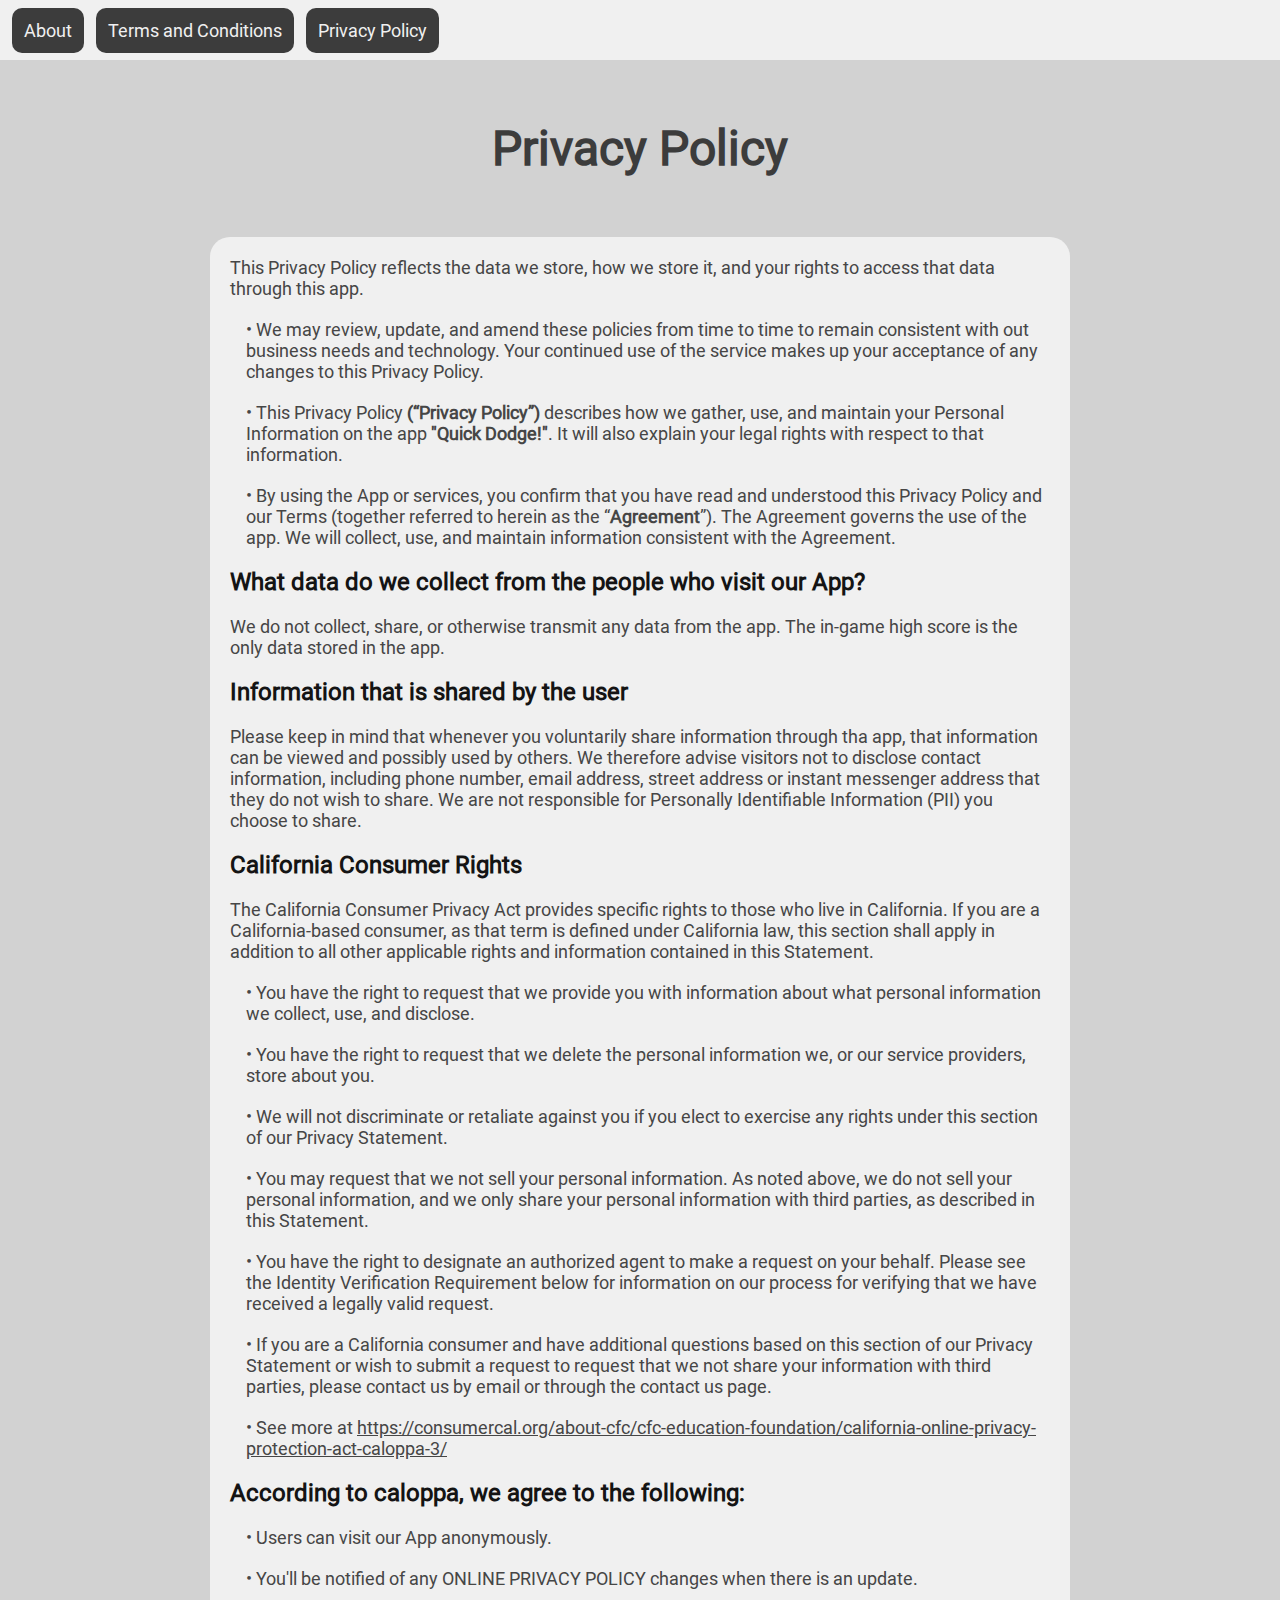
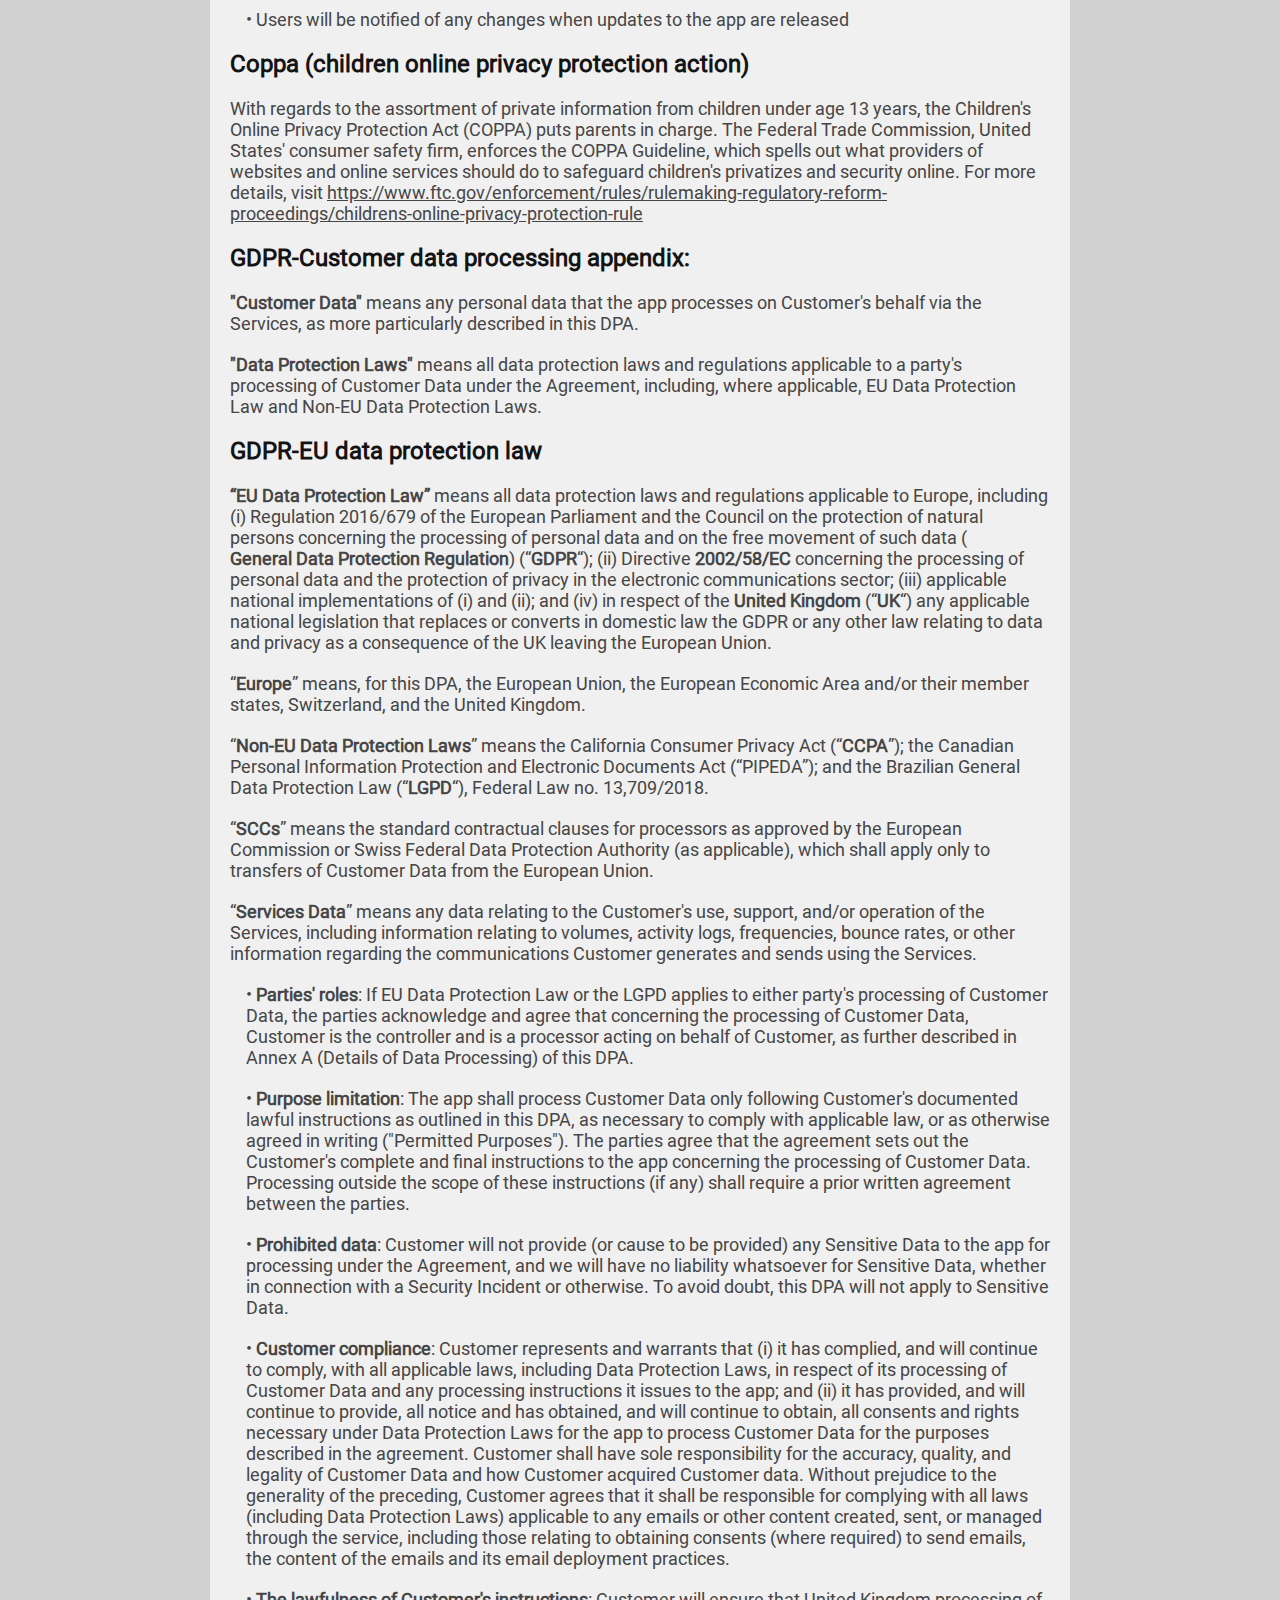
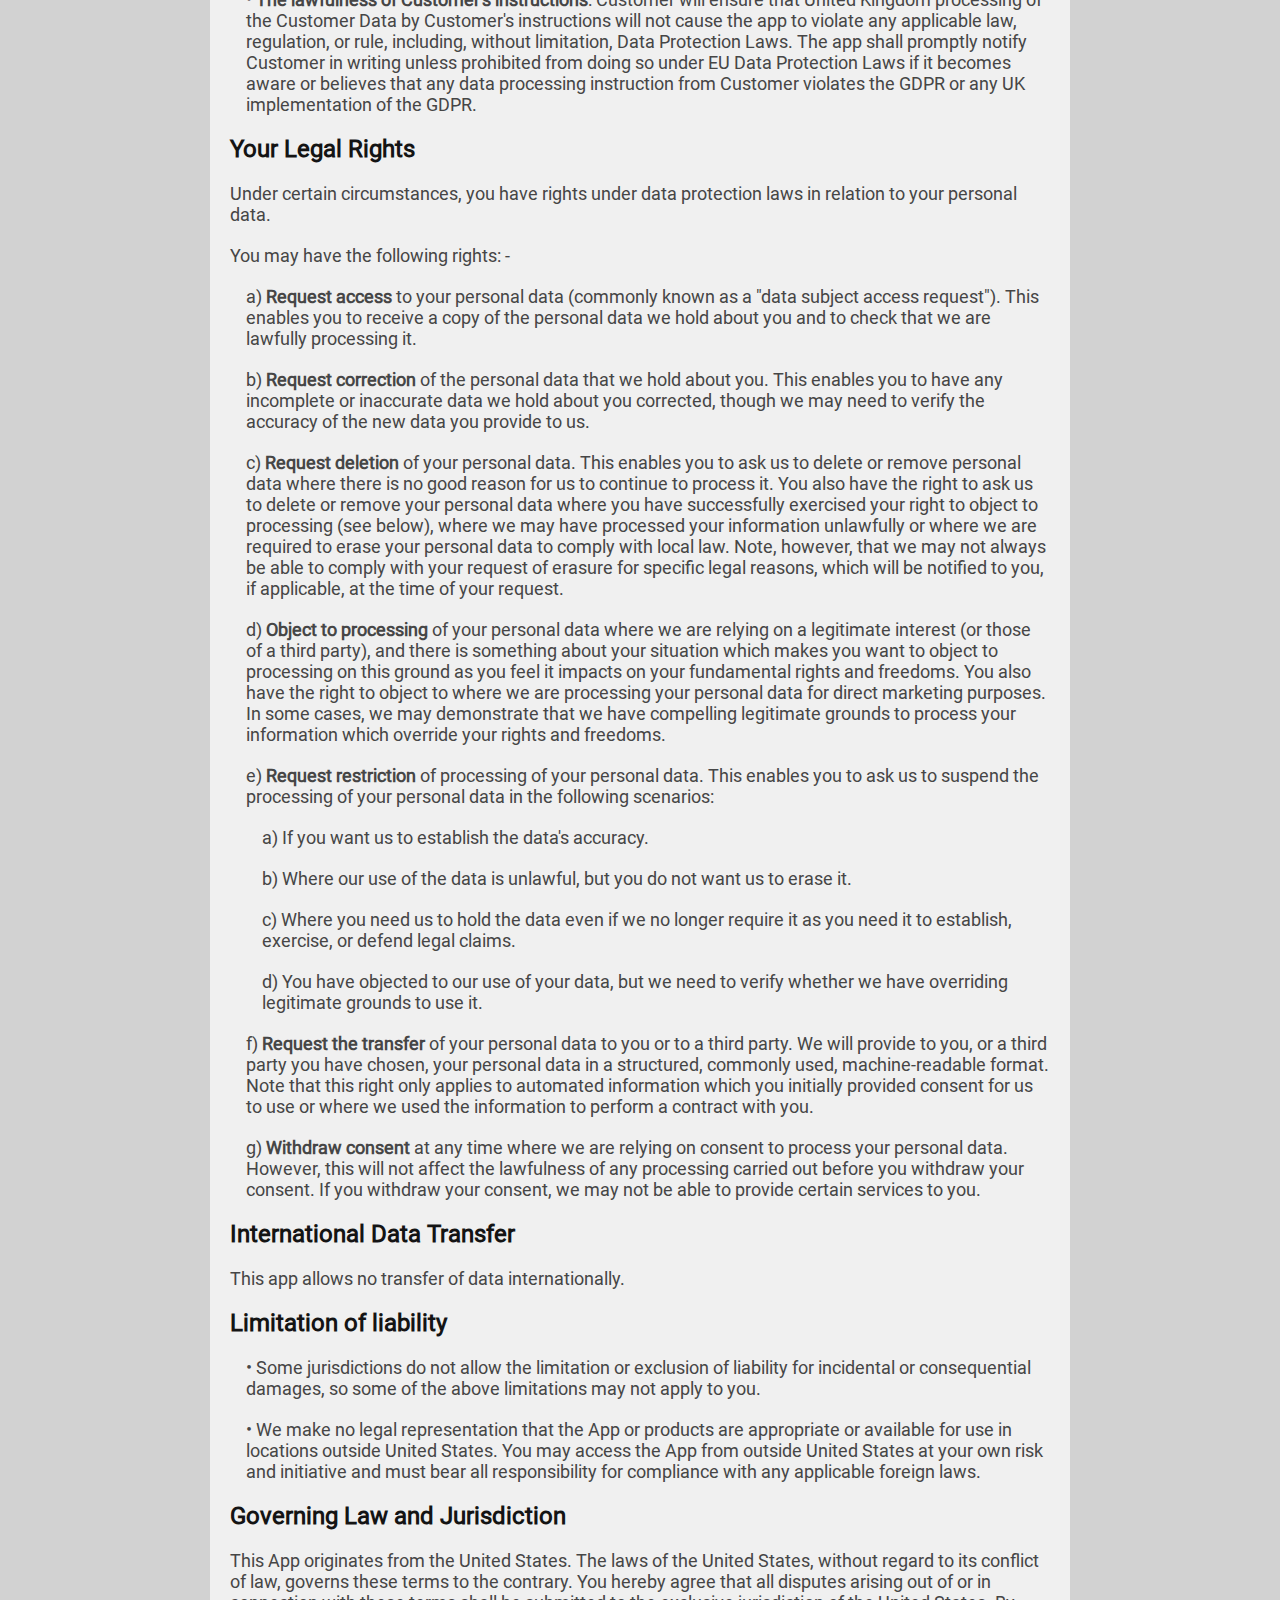
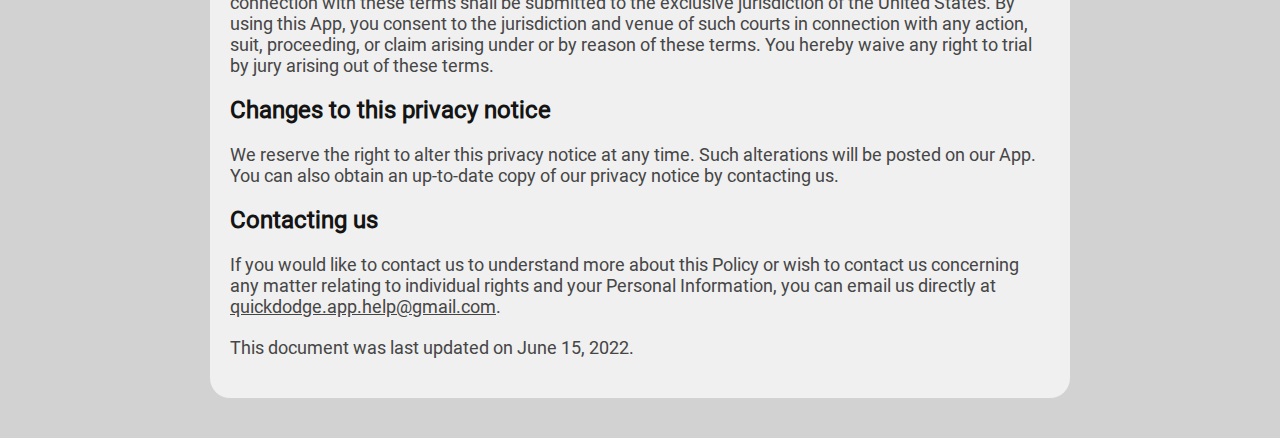
==== privacy-policy.html @ d9922ea0 "initial commit" ====
<!DOCTYPE html>
<html>
    <head>
        <title>Quick Dodge! - Privacy Policy</title>
        <meta name="author" content="Matthew Perlman" />
        <meta name="description" content="Support website for the app Quick Dodge!" />
        <meta name="viewport" content="width=device-width, initial-scale=1.0">
        <link rel="stylesheet" href="styles.css" />
    </head>
    <body>
        <header>
            <a style="text-decoration: none;" href="index.html" target="_self">
                <div class="navigation-button">About</div>
            </a>
            <a style="text-decoration: none;" href="terms-and-conditions.html" target="_self">
                <div class="navigation-button">Terms and Conditions</div>
            </a>
            <a style="text-decoration: none;" href="privacy-policy.html" target="_self">
                <div class="navigation-button">Privacy Policy</div>
            </a>
        </header>
        <h1>Privacy Policy</h1>
        <div class="content">
            <div class="content-normal">
                This Privacy Policy reflects the data we store, how we store it, and your rights to access that data through this app.
            </div>
            <div class="content-normal content-indent1">
                • We may review, update, and amend these policies from time to time to remain consistent with out business needs and technology.
                Your continued use of the service makes up your acceptance of any changes to this Privacy Policy.
            </div>
            <div class="content-normal content-indent1">
                • This Privacy Policy <div class="content-bold">(“Privacy Policy”)</div> describes how we gather, use, and maintain your Personal Information on the app <div class="content-bold">"Quick Dodge!"</div>.
                It will also explain your legal rights with respect to that information.
            </div>
            <div class="content-normal content-indent1">
                • By using the App or services, you confirm that you have read and understood this Privacy Policy and our Terms (together referred to herein as the “<div class="content-bold">Agreement</div>”).
                The Agreement governs the use of the app.
                We will collect, use, and maintain information consistent with the Agreement.
            </div>
            <div class="content-subheader">What data do we collect from the people who visit our App?</div>
            <div class="content-normal">
                We do not collect, share, or otherwise transmit any data from the app.
                The in-game high score is the only data stored in the app.
            </div>
            <div class="content-subheader">Information that is shared by the user</div>
            <div class="content-normal">
                Please keep in mind that whenever you voluntarily share information through tha app, that information can be viewed and possibly used by others.
                We therefore advise visitors not to disclose contact information, including phone number, email address, street address or instant messenger address that they do not wish to share.
                We are not responsible for Personally Identifiable Information (PII)  you choose to share.
            </div>
            <div class="content-subheader">California Consumer Rights</div>
            <div class="content-normal">
                The California Consumer Privacy Act provides specific rights to those who live in California.
                If you are a California-based consumer, as that term is defined under California law, this section shall apply in addition to all other applicable rights and information contained in this Statement.
            </div>
            <div class="content-normal content-indent1">
                • You have the right to request that we provide you with information about what personal information we collect, use, and disclose.
            </div>
            <div class="content-normal content-indent1">
                • You have the right to request that we delete the personal information we, or our service providers, store about you. 
            </div>
            <div class="content-normal content-indent1">
                • We will not discriminate or retaliate against you if you elect to exercise any rights under this section of our Privacy Statement.
            </div>
            <div class="content-normal content-indent1">
                • You may request that we not sell your personal information. As noted above, we do not sell your personal information, and we only share your personal information with third parties, as described in this Statement.
            </div>
            <div class="content-normal content-indent1">
                • You have the right to designate an authorized agent to make a request on your behalf.
                Please see the Identity Verification Requirement below for information on our process for verifying that we have received a legally valid request.
            </div>
            <div class="content-normal content-indent1">
                • If you are a California consumer and have additional questions based on this section of our Privacy Statement or wish to submit a request to request that we not share your information with third parties, please contact us by email or through the contact us page.
            </div>
            <div class="content-normal content-indent1">
                • See more at <a class="content-link" href="https://consumercal.org/about-cfc/cfc-education-foundation/california-online-privacy-protection-act-caloppa-3/" target="_blank">https://consumercal.org/about-cfc/cfc-education-foundation/california-online-privacy-protection-act-caloppa-3/</a>
            </div>
            <div class="content-subheader">According to caloppa, we agree to the following:</div>
            <div class="content-normal content-indent1">
                • Users can visit our App anonymously.
            </div>
            <div class="content-normal content-indent1">
                • You'll be notified of any ONLINE PRIVACY POLICY changes when there is an update.
            </div>
            <div class="content-normal content-indent1">
                • Users will be notified of any changes when updates to the app are released
            </div>
            <div class="content-subheader">Coppa (children online privacy protection action)</div>
            <div class="content-normal">
                With regards to the assortment of private information from children under age 13 years, the Children's Online Privacy Protection Act (COPPA) puts parents in charge.
                The Federal Trade Commission, United States' consumer safety firm, enforces the COPPA Guideline, which spells out what providers of websites and online services should do to safeguard children's privatizes and security online.
                For more details, visit <a class="content-link" href="https://www.ftc.gov/enforcement/rules/rulemaking-regulatory-reform-proceedings/childrens-online-privacy-protection-rule" target="_blank">https://www.ftc.gov/enforcement/rules/rulemaking-regulatory-reform-proceedings/childrens-online-privacy-protection-rule</a>
            </div>
            <div class="content-subheader">GDPR-Customer data processing appendix:</div>
            <div class="content-normal">
                <div class="content-bold">"Customer Data"</div> means any personal data that the app processes on Customer's behalf via the Services, as more particularly described in this DPA.
            </div>
            <div class="content-normal">
                <div class="content-bold">"Data Protection Laws"</div> means all data protection laws and regulations applicable to a party's processing of Customer Data under the Agreement, including, where applicable, EU Data Protection Law and Non-EU Data Protection Laws.
            </div>
            <div class="content-subheader">GDPR-EU data protection law</div>
            <div class="content-normal">
                <div class="content-bold">“EU Data Protection Law”</div> means all data protection laws and regulations applicable to Europe, including (i) Regulation 2016/679 of the European Parliament and the Council on the protection of natural persons concerning the processing of personal data and on the free movement of such data (<div class="content-bold">General Data Protection Regulation</div>) (“<div class="content-bold">GDPR</div>“);
                (ii) Directive <div class="content-bold">2002/58/EC</div> concerning the processing of personal data and the protection of privacy in the electronic communications sector; (iii) applicable national implementations of (i) and (ii); and (iv) in respect of the <div class="content-bold">United Kingdom</div> (“<div class="content-bold">UK</div>“) any applicable national legislation that replaces or converts in domestic law the GDPR or any other law relating to data and privacy as a consequence of the UK leaving the European Union.
            </div>
            <div class="content-normal">
                “<div class="content-bold">Europe</div>” means, for this DPA, the European Union, the European Economic Area and/or their member states, Switzerland, and the United Kingdom.
            </div>
            <div class="content-normal">
                “<div class="content-bold">Non-EU Data Protection Laws</div>” means the California Consumer Privacy Act (“<div class="content-bold">CCPA</div>”);
                the Canadian Personal Information Protection and Electronic Documents Act (“PIPEDA”);
                and the Brazilian General Data Protection Law (“<div class="content-bold">LGPD</div>“), Federal Law no. 13,709/2018.
            </div>
            <div class="content-normal">
                “<div class="content-bold">SCCs</div>” means the standard contractual clauses for processors as approved by the European Commission or Swiss Federal Data Protection Authority (as applicable), which shall apply only to transfers of Customer Data from the European Union.
            </div>
            <div class="content-normal">
                “<div class="content-bold">Services Data</div>” means any data relating to the Customer's use, support, and/or operation of the Services, including information relating to volumes, activity logs, frequencies, bounce rates, or other information regarding the communications Customer generates and sends using the Services.
            </div>
            <div class="content-normal content-indent1">
                • <div class="content-bold">Parties' roles</div>:
                If EU Data Protection Law or the LGPD applies to either party's processing of Customer Data, the parties acknowledge and agree that concerning the processing of Customer Data, Customer is the controller and is a processor acting on behalf of Customer, as further described in Annex A (Details of Data Processing) of this DPA.
            </div>
            <div class="content-normal content-indent1">
                • <div class="content-bold">Purpose limitation</div>:
                The app shall process Customer Data only following Customer's documented lawful instructions as outlined in this DPA, as necessary to comply with applicable law, or as otherwise agreed in writing ("Permitted Purposes").
                The parties agree that the agreement sets out the Customer's complete and final instructions to the app concerning the processing of Customer Data.
                Processing outside the scope of these instructions (if any) shall require a prior written agreement between the parties.
            </div>
            <div class="content-normal content-indent1">
                • <div class="content-bold">Prohibited data</div>:
                Customer will not provide (or cause to be provided) any Sensitive Data to the app for processing under the Agreement, and we will have no liability whatsoever for Sensitive Data, whether in connection with a Security Incident or otherwise.
                To avoid doubt, this DPA will not apply to Sensitive Data.
            </div>
            <div class="content-normal content-indent1">
                • <div class="content-bold">Customer compliance</div>:
                Customer represents and warrants that (i) it has complied, and will continue to comply, with all applicable laws, including Data Protection Laws, in respect of its processing of Customer Data and any processing instructions it issues to the app;
                and (ii) it has provided, and will continue to provide, all notice and has obtained, and will continue to obtain, all consents and rights necessary under Data Protection Laws for the app to process Customer Data for the purposes described in the agreement.
                Customer shall have sole responsibility for the accuracy, quality, and legality of Customer Data and how Customer acquired Customer data.
                Without prejudice to the generality of the preceding, Customer agrees that it shall be responsible for complying with all laws (including Data Protection Laws) applicable to any emails or other content created, sent, or managed through the service, including those relating to obtaining consents (where required) to send emails, the content of the emails and its email deployment practices.
            </div>
            <div class="content-normal content-indent1">
                • <div class="content-bold">The lawfulness of Customer's instructions</div>:
                Customer will ensure that United Kingdom processing of the Customer Data by Customer's instructions will not cause the app to violate any applicable law, regulation, or rule, including, without limitation, Data Protection Laws.
                The app shall promptly notify Customer in writing unless prohibited from doing so under EU Data Protection Laws if it becomes aware or believes that any data processing instruction from Customer violates the GDPR or any UK implementation of the GDPR.
            </div>
            <div class="content-subheader">Your Legal Rights</div>
            <div class="content-normal">
                Under certain circumstances, you have rights under data protection laws in relation to your personal data.
            </div>
            <div class="content-normal content-bold">
                You may have the following rights: -
            </div>
            <div class="content-normal content-indent1">
                a) <div class="content-bold">Request access</div> to your personal data (commonly known as a "data subject access request").
                This enables you to receive a copy of the personal data we hold about you and to check that we are lawfully processing it.
            </div>
            <div class="content-normal content-indent1">
                b) <div class="content-bold">Request correction</div> of the personal data that we hold about you.
                This enables you to have any incomplete or inaccurate data we hold about you corrected, though we may need to verify the accuracy of the new data you provide to us.
            </div>
            <div class="content-normal content-indent1">
                c) <div class="content-bold">Request deletion</div> of your personal data.
                This enables you to ask us to delete or remove personal data where there is no good reason for us to continue to process it.
                You also have the right to ask us to delete or remove your personal data where you have successfully exercised your right to object to processing (see below), where we may have processed your information unlawfully or where we are required to erase your personal data to comply with local law.
                Note, however, that we may not always be able to comply with your request of erasure for specific legal reasons, which will be notified to you, if applicable, at the time of your request.
            </div>
            <div class="content-normal content-indent1">
                d) <div class="content-bold">Object to processing</div> of your personal data where we are relying on a legitimate interest (or those of a third party), and there is something about your situation which makes you want to object to processing on this ground as you feel it impacts on your fundamental rights and freedoms.
                You also have the right to object to where we are processing your personal data for direct marketing purposes.
                In some cases, we may demonstrate that we have compelling legitimate grounds to process your information which override your rights and freedoms.
            </div>
            <div class="content-normal content-indent1">
                e) <div class="content-bold">Request restriction</div> of processing of your personal data. This enables you to ask us to suspend the processing of your personal data in the following scenarios:
            </div>
            <div class="content-normal content-indent2">
                a) If you want us to establish the data's accuracy.
            </div>
            <div class="content-normal content-indent2">
                b) Where our use of the data is unlawful, but you do not want us to erase it.
            </div>
            <div class="content-normal content-indent2">
                c) Where you need us to hold the data even if we no longer require it as you need it to establish, exercise, or defend legal claims.
            </div>
            <div class="content-normal content-indent2">
                d) You have objected to our use of your data, but we need to verify whether we have overriding legitimate grounds to use it.
            </div>
            <div class="content-normal content-indent1">
                f) <div class="content-bold">Request the transfer</div> of your personal data to you or to a third party.
                We will provide to you, or a third party you have chosen, your personal data in a structured, commonly used, machine-readable format.
                Note that this right only applies to automated information which you initially provided consent for us to use or where we used the information to perform a contract with you.
            </div>
            <div class="content-normal content-indent1">
                g) <div class="content-bold">Withdraw consent</div>
                at any time where we are relying on consent to process your personal data.
                However, this will not affect the lawfulness of any processing carried out before you withdraw your consent.
                If you withdraw your consent, we may not be able to provide certain services to you.
            </div>
            <div class="content-subheader">International Data Transfer</div>
            <div class="content-normal">
                This app allows no transfer of data internationally.
            </div>
            <div class="content-subheader">Limitation of liability</div>
            <div class="content-normal content-indent1">
                • Some jurisdictions do not allow the limitation or exclusion of liability for incidental or consequential damages, so some of the above limitations may not apply to you.
            </div>
            <div class="content-normal content-indent1">
                • We make no legal representation that the App or products are appropriate or available for use in locations outside United States.
                You may access the App from outside United States at your own risk and initiative and must bear all responsibility for compliance with any applicable foreign laws.
            </div>
            <div class="content-subheader">Governing Law and Jurisdiction</div>
            <div class="content-normal">
                This App originates from the United States.
                The laws of the United States, without regard to its conflict of law, governs these terms to the contrary.
                You hereby agree that all disputes arising out of or in connection with these terms shall be submitted to the exclusive jurisdiction of the United States.
                By using this App, you consent to the jurisdiction and venue of such courts in connection with any action, suit, proceeding, or claim arising under or by reason of these terms.
                You hereby waive any right to trial by jury arising out of these terms.
            </div>
            <div class="content-subheader">Changes to this privacy notice</div>
            <div class="content-normal">
                We reserve the right to alter this privacy notice at any time.
                Such alterations will be posted on our App.
                You can also obtain an up-to-date copy of our privacy notice by contacting us.
            </div>
            <div class="content-subheader">Contacting us</div>
            <div class="content-normal">
                If you would like to contact us to understand more about this Policy or wish to contact us concerning any matter relating to individual rights and your Personal Information, you can email us directly at <a class="content-link" href="mailto:quickdodge.app.help@gmail.com" target="_blank">quickdodge.app.help@gmail.com</a>.
            </div>
            <div class="content-normal">
                This document was last updated on June 15, 2022.
            </div>
        </div>
    </body>
</html>
---- styles.css ----
@font-face {
    font-family: Roboto;
    src: url("Roboto/Roboto-Regular.ttf");
}

body {
    margin: 0;
    background-color: rgb(210, 210, 210);
}

header {
    display: flex;
    width: 100vw;
    height: 60px;
    align-items: center;
    justify-content: left;
    background-color: rgb(240, 240, 240);
}

.navigation-button {
    font-family: Roboto;
    font-size: 18px;
    color: rgb(240, 240, 240);
    background-color: rgb(60, 60, 60);
    padding: 12px;
    border-radius: 10px;
    margin-left: 12px;
    transition: transform 0.4s;
}

.navigation-button:active {
    transform: scale(0.8);
}

h1 {
    font-family: Roboto;
    font-size: 48px;
    color: rgb(60, 60, 60);
    text-align: center;
    margin: 60px 0;
}

.content {
    font-family: Roboto;
    font-size: 18px;
    color: rgb(70, 70, 70);
    width: calc(min(820px, 100vw - 80px));
    margin: auto;
    padding: 20px;
    border-radius: 20px;
    background-color: rgb(240, 240, 240);
}

.content:last-of-type {
    margin-bottom: 40px;
}

.horizontal-scroll {
    overflow-x: scroll;
    overflow-y: hidden;
    white-space: nowrap;
}

img {
    vertical-align: top;
    display: inline-block;
    width: 240px;
    height: 500px;
    border-radius: 20px;
    border: solid 1px rgb(60, 60, 60);
    margin-right: 20px;
}

img:last-of-type {
    margin-right: 0px;
}

.content-subheader {
    display: block;
    font-family: Roboto;
    font-weight: 900;
    font-size: 24px;
    color: rgb(20, 20, 20);
    margin-bottom: 20px;
}

.content-bold {
    display: inline-block;
    font-family: Roboto;
    font-weight: 700;
    font-size: 18px;
    color:rgb(70, 70, 70);
}

.content-normal {
    display: inline-block;
    font-family: Roboto;
    font-weight: 300;
    font-size: 18px;
    color: rgb(70, 70, 70);
    margin-bottom: 20px;
}

.content-indent1 {
    display: inline-block;
    margin-left: 16px;
}

.content-indent2 {
    display: inline-block;
    margin-left: 32px;
}

.content-link {
    color:rgb(70, 70, 70);
}
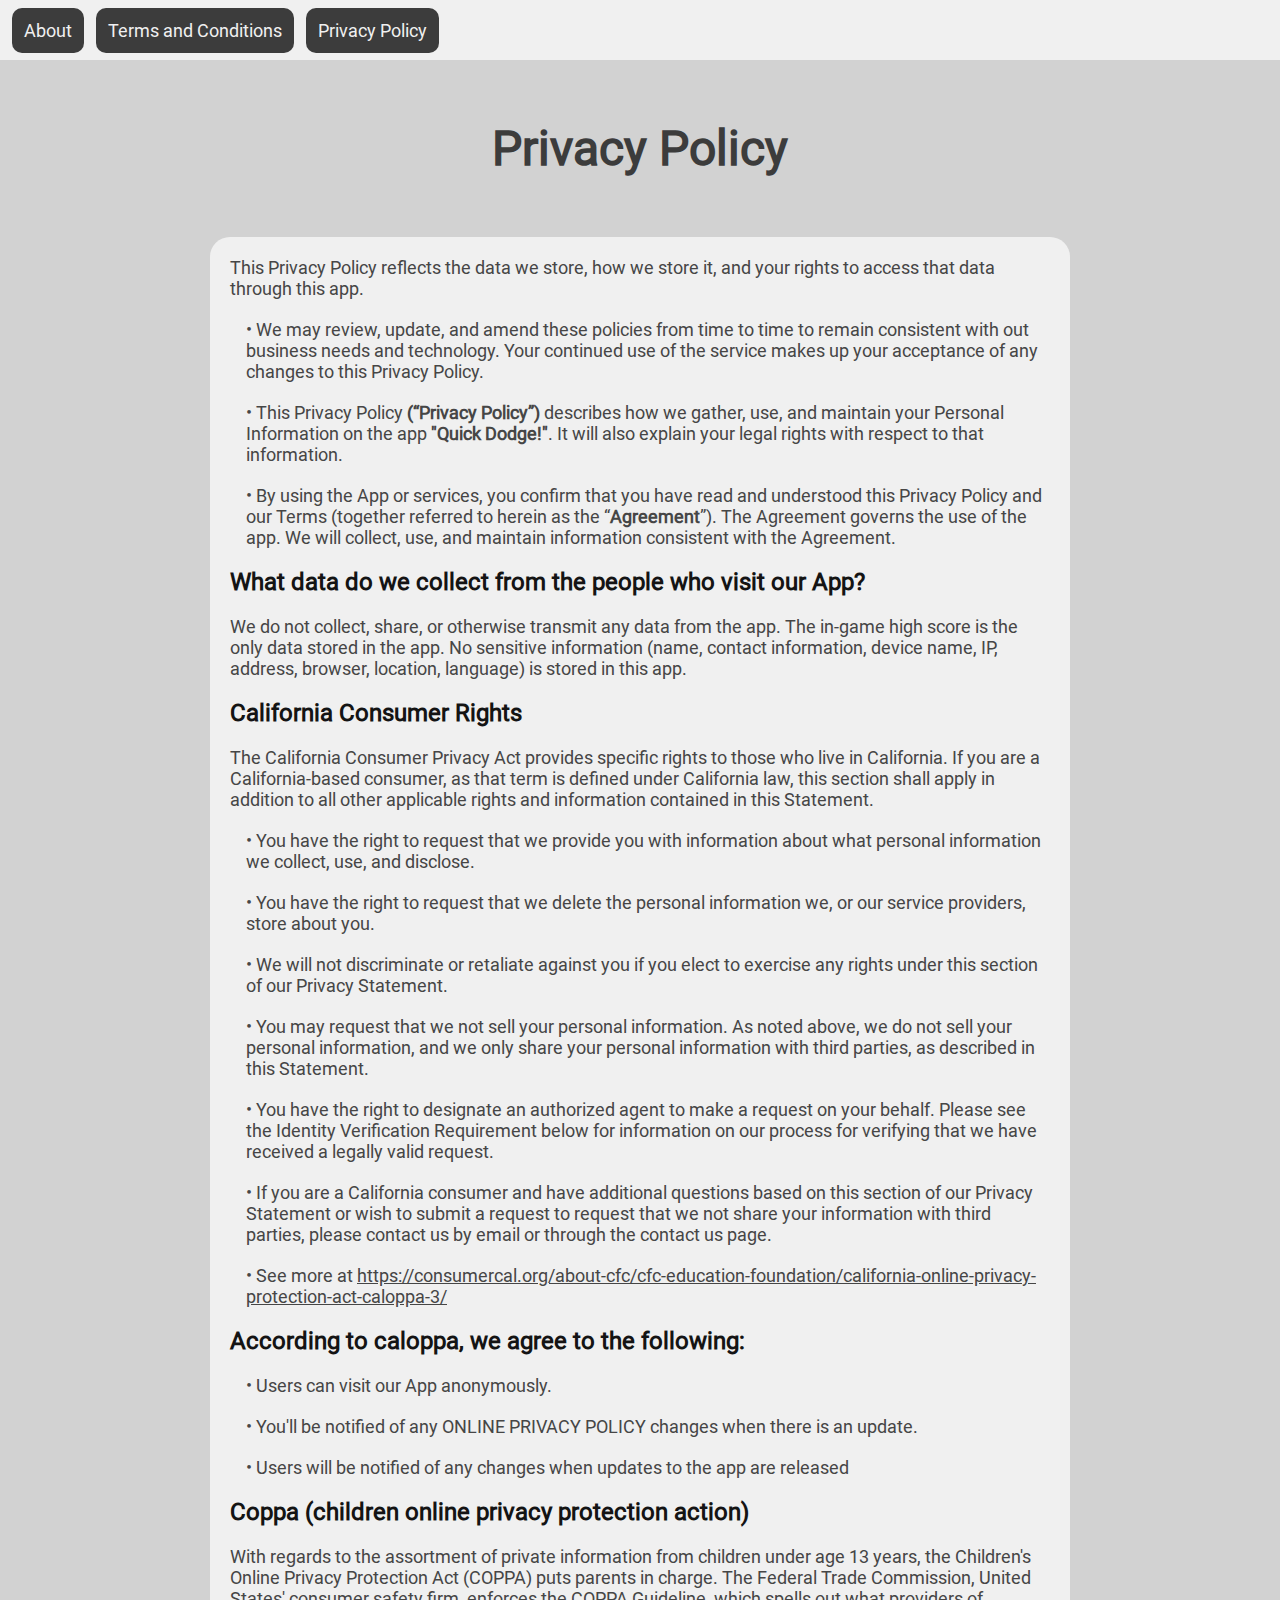
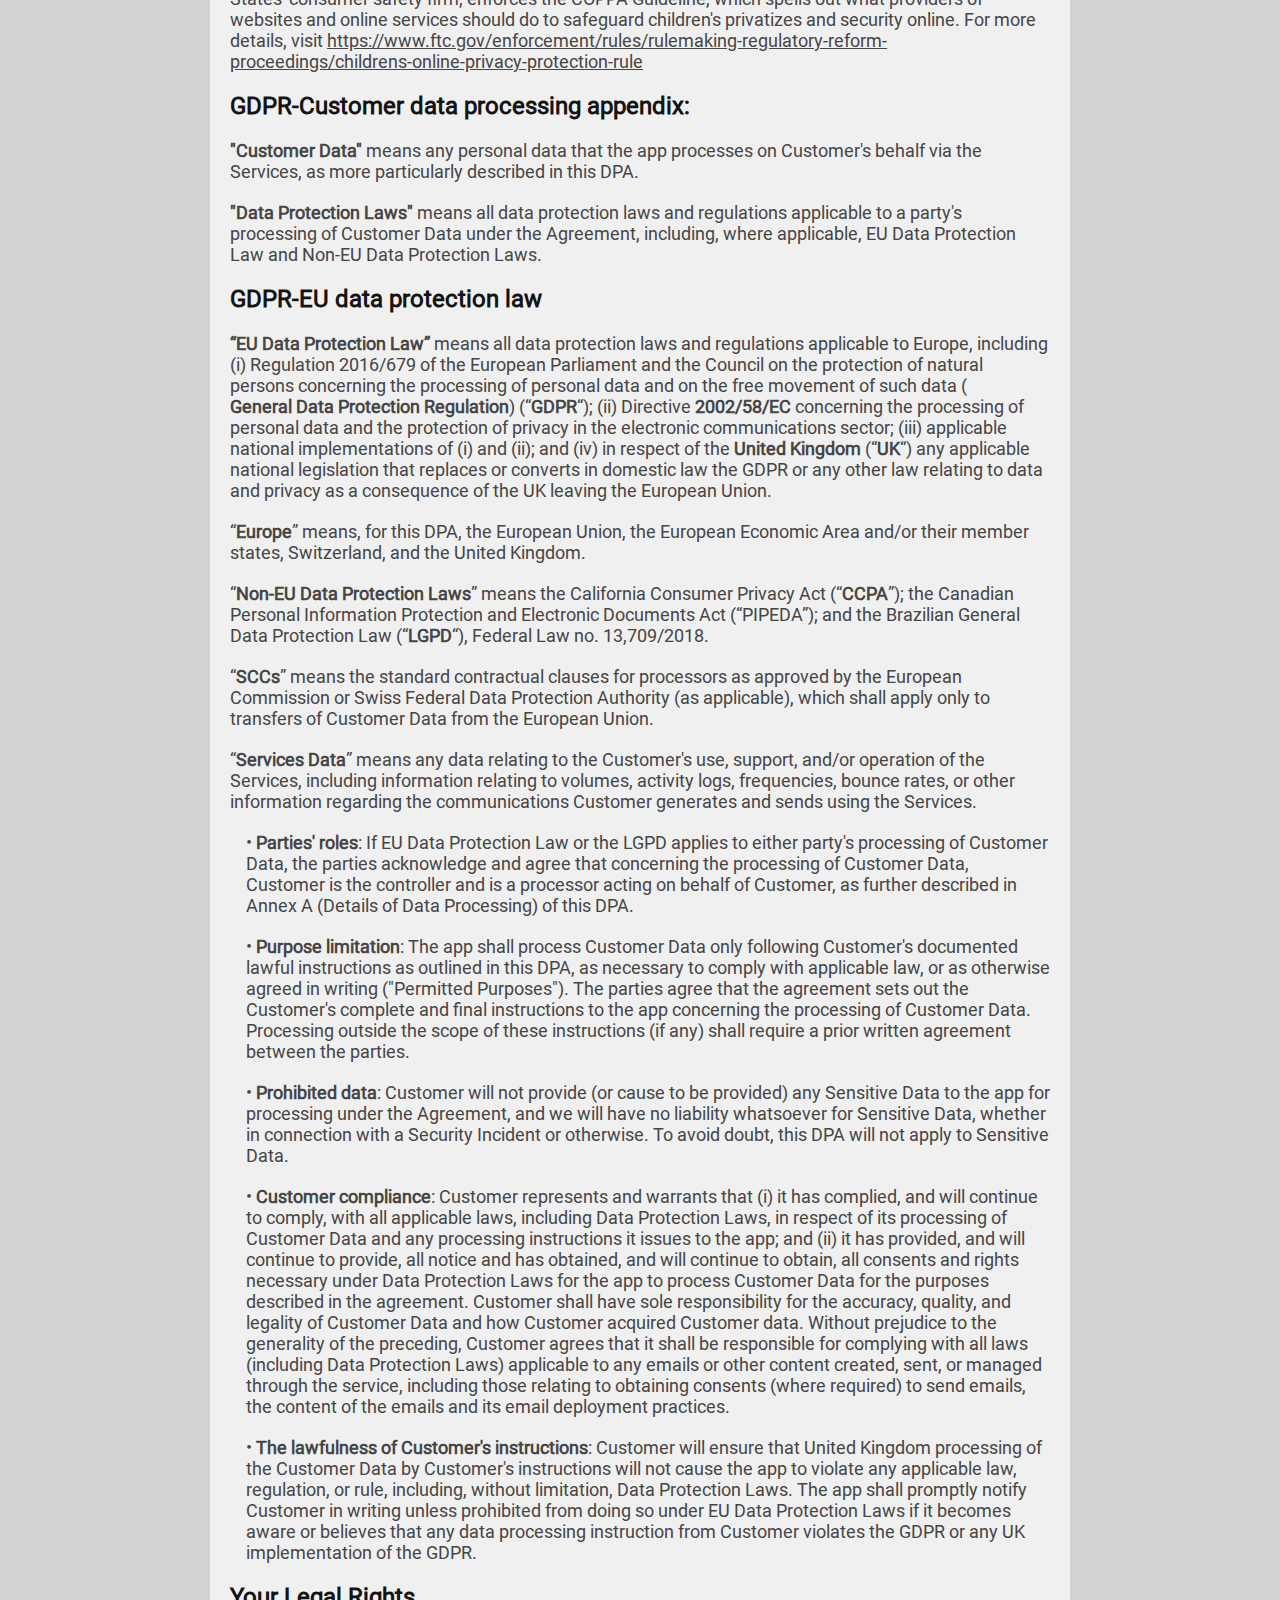
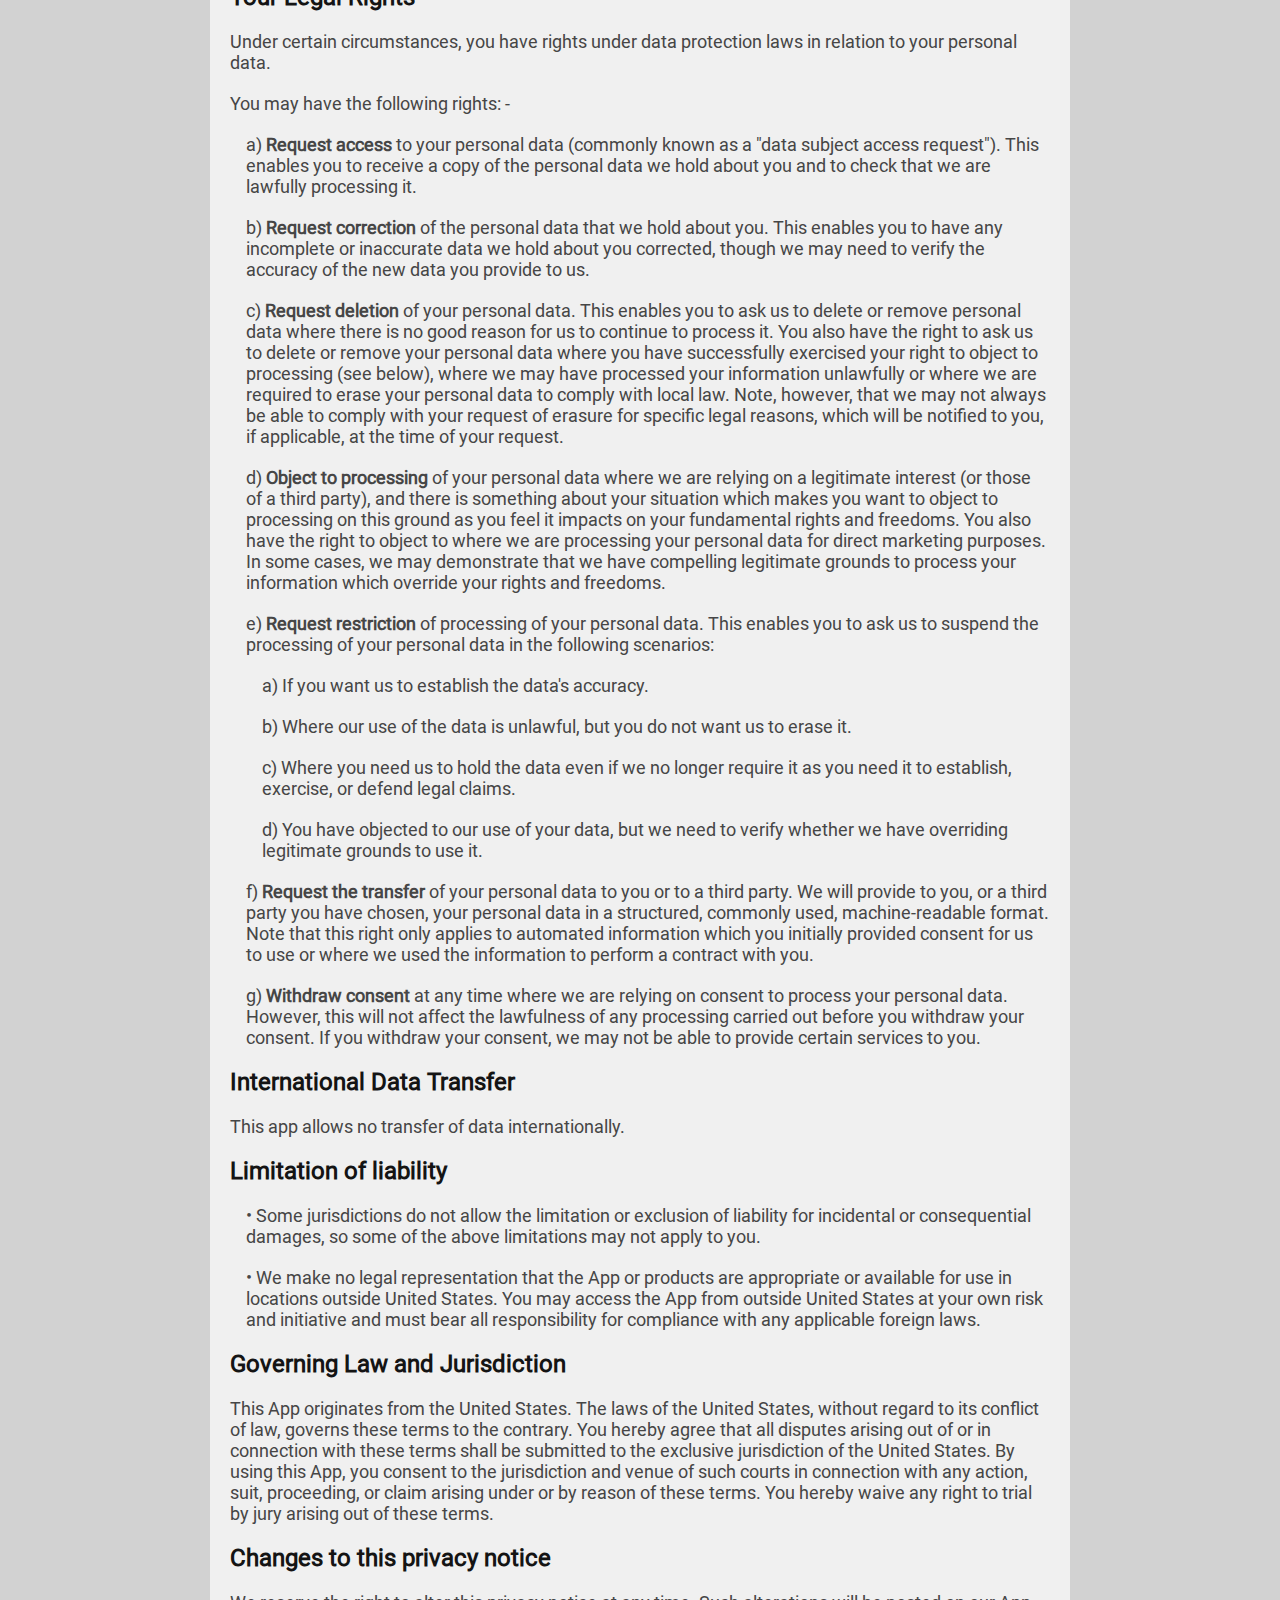
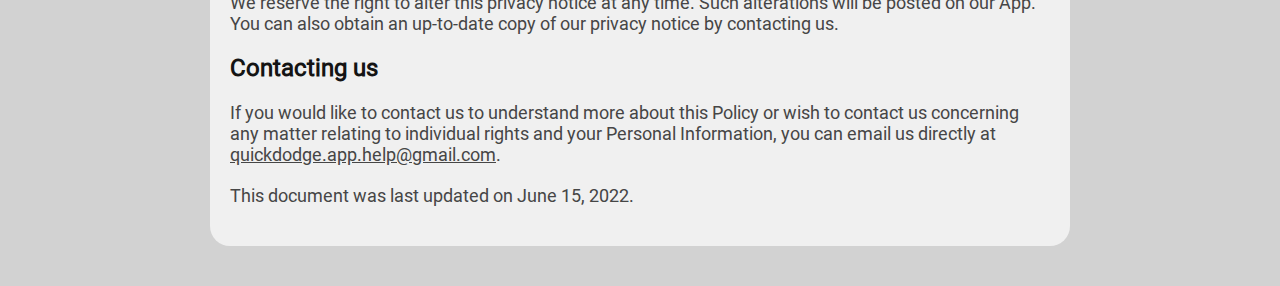
==== commit b8528d96: "slight adjustment to privacy policy" ====
--- a/privacy-policy.html
+++ b/privacy-policy.html
@@ -41,12 +41,7 @@
             <div class="content-normal">
                 We do not collect, share, or otherwise transmit any data from the app.
                 The in-game high score is the only data stored in the app.
-            </div>
-            <div class="content-subheader">Information that is shared by the user</div>
-            <div class="content-normal">
-                Please keep in mind that whenever you voluntarily share information through tha app, that information can be viewed and possibly used by others.
-                We therefore advise visitors not to disclose contact information, including phone number, email address, street address or instant messenger address that they do not wish to share.
-                We are not responsible for Personally Identifiable Information (PII)  you choose to share.
+                No sensitive information (name, contact information, device name, IP, address, browser, location, language) is stored in this app.
             </div>
             <div class="content-subheader">California Consumer Rights</div>
             <div class="content-normal">
